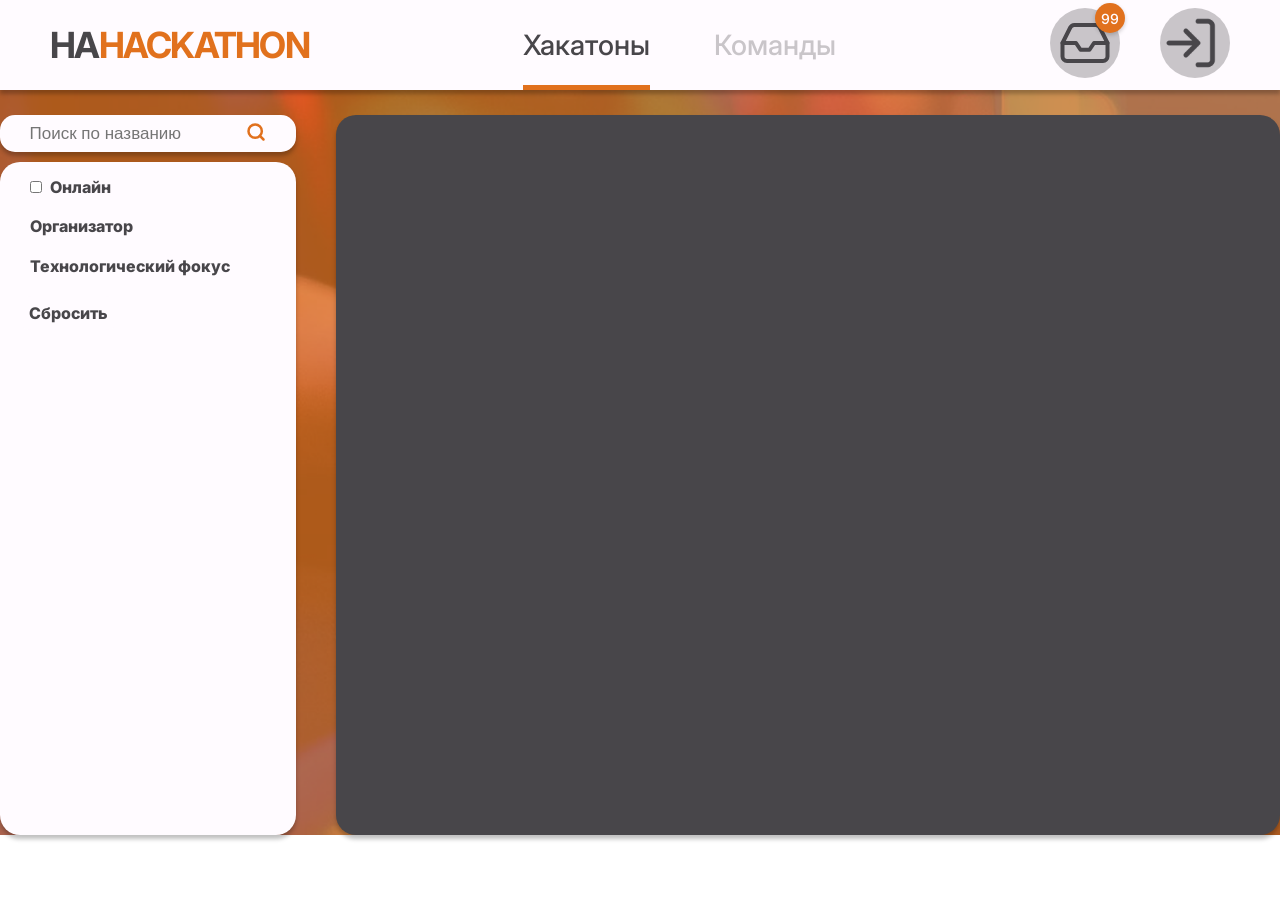
==== static/index.html @ c9e1aef9 "Хакатоны и авторизация" ====
<!DOCTYPE html>
<html lang="en">
<head>
    <meta charset="UTF-8">
    <meta name="viewport" content="width=device-width, initial-scale=1.0">
    <link rel="stylesheet" href="css/style.css">
    <script src="js/config.js"></script>
    <script src="js/hackathons.js" defer></script>
    <title>Хакатоны</title>
</head>
<body>
    <header>
        <div class="logo"><span>HA</span>HACKATHON</div>
        <div class="menu">
            <div class="active">
                <a href="index.html">Хакатоны</a>
                <div></div>
            </div>
            <div class="inactive">
                <a href="teams.html">Команды</a>
                <div></div>
            </div>
        </div>
        <div class="circles">
            <button class="notification">
                <div class="icon"><img src="svg/inbox.svg"></div>
                <div class="count">99</div>
            </button>
            <a class="profile" href="auth.html"><img src="img/log_in.png"></a>
        </div>
    </header>
    <div class="content">
        <div class="left-menu">
            <div class="search-hackathon">
                <form>
                    <input type="text" placeholder="Поиск по названию" name="search" id="search-input">
                    <button onclick="handleSearch(event)"><img src="img/search.svg"></button>
                </form>
            </div>
            <form class="filter-section">
                <div class="filter-group">
                    <label class="online"><input type="checkbox" name="online" value="true">Онлайн</label>
                </div>
                
                <div class="filter-group">
                    <div class="filter-title">Организатор</div>
                    <div id="org" class="filter-content">
                    </div>
                </div>
                
                <div class="filter-group">
                    <div class="filter-title">Технологический фокус</div>
                    <div id="tf" class="filter-content">
                    </div>
                </div>
                <button class="clear_filter_btn" onclick="resetFilters(event)">Сбросить</button>
            </form>
        </div>
        <div class="hackathons-container"></div>
    </div>
</body>
</html>
---- static/css/style.css ----
@charset "UTF-8";
@import url(https://fonts.googleapis.com/css2?family=Inter:ital,opsz,wght@0,14..32,100..900;1,14..32,100..900&family=Raleway:ital,wght@0,100..900;1,100..900&display=swap);
* {
  margin: 0;
  padding: 0;
}

body {
  background: url(/img/bg.png) no-repeat;
  background-size: cover;
}

abbr {
  text-decoration: none;
}

header {
  display: flex;
  align-items: center;
  justify-content: space-between;
  height: clamp(60px, 8vw, 90px);
  background-color: #FFFBFF;
  box-shadow: 0px 4px 4px 0px rgba(0, 0, 0, 0.25);
  padding: 0 clamp(20px, 5vw, 50px);
}
header .logo {
  font-family: "Inter", serif;
  font-weight: 700;
  font-size: clamp(20px, 3vw, 36px);
  color: #E1711D;
  letter-spacing: -1.73px;
}
header .logo span {
  color: #48464A;
}
header .menu {
  height: 100%;
  /* Меню занимает всю высоту header */
  display: flex;
  align-items: center;
  gap: clamp(30px, 5vw, 65px);
  /* Промежутки адаптивные */
}
header .menu .active {
  display: flex;
  flex-direction: column;
  align-items: center;
  justify-content: space-between;
  height: 100%;
}
header .menu .active a {
  font-family: "Inter", serif;
  font-weight: 500;
  font-size: clamp(18px, 3vw, 28px);
  color: #48464A;
  text-decoration: none;
  padding-top: 28px;
}
header .menu .active div {
  width: 100%;
  height: 5px;
  background-color: #E1711D;
}
header .menu .inactive a {
  font-family: "Inter", serif;
  font-weight: 500;
  font-size: clamp(18px, 3vw, 28px);
  color: #C9C5C9;
  text-decoration: none;
}
header .circles {
  display: flex;
  gap: clamp(20px, 5vw, 40px);
}
header .circles .notification {
  position: relative;
  display: flex;
  justify-content: center;
  align-items: center;
  width: clamp(40px, 7vw, 70px);
  /* Адаптивная ширина */
  height: clamp(40px, 7vw, 70px);
  /* Адаптивная высота */
  background-color: #C9C5C9;
  border: none;
  border-radius: 50%;
  cursor: pointer;
}
header .circles .notification .icon {
  width: clamp(20px, 5vw, 40px);
  height: clamp(20px, 5vw, 40px);
  display: flex;
  justify-content: center;
  align-items: center;
}
header .circles .notification .count {
  display: flex;
  align-items: center;
  justify-content: center;
  font-family: "Inter", serif;
  font-weight: 500;
  font-size: clamp(10px, 2vw, 14px);
  color: #FFFBFF;
  position: absolute;
  width: clamp(15px, 3vw, 30px);
  height: clamp(15px, 3vw, 30px);
  top: -5px;
  right: -5px;
  background-color: #E1711D;
  border-radius: 50%;
  box-shadow: 0 2px 4px rgba(0, 0, 0, 0.2);
}
header .circles .profile img {
  cursor: pointer;
  width: clamp(40px, 7vw, 70px);
  height: clamp(40px, 7vw, 70px);
  border-radius: 50%;
}

.content {
  display: flex;
  flex-direction: row;
  justify-content: center;
  padding-top: 25px;
  gap: 40px;
  height: 80vh;
}
.content .left-menu {
  display: flex;
  flex-direction: column;
  gap: 10px;
  width: 300px;
  max-height: 800px;
}
.content .left-menu .search-hackathon {
  display: flex;
  justify-content: center;
  align-items: center;
  height: 40px;
  background: #FFFBFF;
  border-radius: 15px;
  box-shadow: 0px 4px 4px 0px rgba(0, 0, 0, 0.25);
}
.content .left-menu .search-hackathon form {
  display: flex;
  flex-direction: row;
  gap: 5px;
}
.content .left-menu .search-hackathon input[type=text] {
  width: 100%;
  height: 28px;
  font-size: 17px;
  border: none;
  background-color: #FFFBFF;
}
.content .left-menu .search-hackathon input[type=text]:focus {
  outline: none;
  border: none;
}
.content .left-menu .search-hackathon button {
  border: none;
  background-color: #FFFBFF;
  cursor: pointer;
}
.content .left-menu .search-hackathon img {
  width: 20px;
  height: 20px;
}
.content .left-menu .filter-section {
  height: 100%;
  background: #FFFBFF;
  border-radius: 20px;
  box-shadow: 0px 4px 4px 0px rgba(0, 0, 0, 0.25);
}
.content .left-menu .filter-section .clear_filter_btn {
  font-family: "Inter", serif;
  font-weight: 800;
  font-size: clamp(12px, 2vw, 16px);
  color: #48464A;
  border: none;
  border-radius: 20px;
  background-color: #FFFBFF;
  cursor: pointer;
  padding: 7px 14px;
  margin-top: 15px;
  margin-left: 15px;
  margin-right: 30px;
}
.content .left-menu .filter-section .clear_filter_btn:hover {
  background-color: #C9C5C9;
}
.content .left-menu .filter-section .filter-content {
  max-height: 15vh;
  overflow-y: auto;
}
.content .left-menu .filter-section .filter-group-list {
  display: flex;
  flex-direction: row;
  font-family: "Inter", serif;
  font-weight: 800;
  font-size: clamp(12px, 2vw, 16px);
  color: #48464A;
  gap: 8px;
}
.content .left-menu .filter-section select {
  font-family: "Inter", serif;
  font-weight: 500;
  font-size: clamp(10px, 2vw, 14px);
  color: #48464A;
  border: none;
}
.content .left-menu .filter-section select:focus {
  outline: none;
  border: none;
}
.content .left-menu .filter-section .filter-group,
.content .left-menu .filter-section .filter-group-list {
  padding-top: 15px;
  padding-left: 30px;
  padding-right: 30px;
}
.content .left-menu .filter-section .filter-group:first-child label {
  font-family: "Inter", serif;
  font-weight: 800;
  font-size: clamp(12px, 2vw, 16px);
  color: #48464A;
}
.content .left-menu .filter-section .filter-group label {
  font-family: "Inter", serif;
  font-weight: 500;
  font-size: clamp(10px, 2vw, 14px);
  color: #48464A;
  display: inline-block;
  cursor: pointer;
  white-space: nowrap;
  overflow: hidden;
  width: 200px;
  text-overflow: ellipsis;
}
.content .left-menu .filter-section .filter-group input[type=checkbox] {
  margin-right: 8px;
  width: 12px;
  height: 12px;
  accent-color: #E1711D;
  cursor: pointer;
}
.content .left-menu .filter-section .filter-title {
  font-family: "Inter", serif;
  font-weight: 800;
  font-size: clamp(12px, 2vw, 16px);
  color: #48464A;
  margin-bottom: 5px;
}
.content .left-menu .filter-section .disabled {
  color: #C9C5C9;
}
.content .hackathons-container,
.content .teams-container {
  background-color: #48464A;
  width: 70vw;
  border-radius: 20px;
  padding: 30px;
  display: flex;
  justify-content: center;
  flex-wrap: wrap;
  gap: 30px;
  overflow-y: auto;
  position: relative;
  box-shadow: inset 0px -4px 6.4px 0px rgba(0, 0, 0, 0.6);
  -ms-overflow-style: none;
  /* IE и Edge */
  scrollbar-width: none;
  /* Firefox */
  overflow-x: hidden;
  box-shadow: 0px 4px 4px 0px rgba(0, 0, 0, 0.25);
}
.content .hackathons-container ::-webkit-scrollbar,
.content .teams-container ::-webkit-scrollbar {
  display: none;
}
.content .hackathons-container .card,
.content .teams-container .card {
  font-family: "Inter", serif;
  font-weight: 500;
  font-size: clamp(6px, 2vw, 10px);
  color: #48464A;
  background: #FFFBFF;
  border-radius: 20px;
  box-shadow: 0px 4px 4px 0px rgba(0, 0, 0, 0.25);
  width: 330px;
  height: 460px;
}
.content .hackathons-container .card img,
.content .teams-container .card img {
  border-radius: 20px 20px 0 0;
  width: 100%;
  height: 200px;
}
.content .hackathons-container .card .card-text,
.content .teams-container .card .card-text {
  margin: 10px;
  height: 170px;
}
.content .hackathons-container .card a,
.content .teams-container .card a {
  text-decoration: none;
  color: #E1711D;
}
.content .hackathons-container .card p,
.content .teams-container .card p {
  font-family: "Inter", serif;
  font-weight: 500;
  font-size: clamp(8px, 2vw, 12px);
  color: #48464A;
  padding-top: 7px;
}
.content .hackathons-container .card .btn-find-team,
.content .teams-container .card .btn-find-team {
  display: flex;
  align-items: center;
  justify-content: center;
  color: #E1711D;
  padding: 12px 24px;
  font-size: 16px;
  font-weight: bold;
  text-decoration: none;
  width: -moz-fit-content;
  width: fit-content;
  margin: 20px auto;
}
.content .hackathons-container .card .btn-find-team img,
.content .teams-container .card .btn-find-team img {
  width: 24px;
  height: 24px;
  margin-right: 8px;
}
.content .log-in {
  background-color: #FFFBFF;
  border-radius: 20px;
  width: 450px;
  height: 250px;
  display: flex;
  flex-direction: column;
  align-items: center;
  gap: 50px;
  padding: 50px;
  box-shadow: 0px 4px 4px 0px rgba(0, 0, 0, 0.25);
}
.content .log-in p {
  font-family: "Inter", serif;
  font-weight: 800;
  font-size: clamp(20px, 2vw, 24px);
  color: #48464A;
}
.content .log-in img {
  width: 25px;
  height: 25px;
}
.content .log-in .btn-log-in {
  font-family: "Inter", serif;
  font-weight: 600;
  font-size: clamp(14px, 2vw, 18px);
  color: #FFFBFF;
  border: none;
  border-radius: 20px;
  background-color: #0088cc;
  cursor: pointer;
  display: flex;
  align-items: center;
  justify-content: center;
  gap: 10px;
  padding: 12px 24px;
  text-decoration: none;
}
.content .profile-info {
  display: flex;
  justify-content: space-between;
  height: 80vh;
  width: 900px;
  background-color: #FFFBFF;
  border-radius: 20px;
  box-shadow: 0px 4px 4px 0px rgba(0, 0, 0, 0.25);
}
.content .rignt-menu {
  display: flex;
  flex-direction: column;
  align-items: center;
  gap: 20px;
}
.content .rignt-menu-top {
  display: flex;
  width: 100%;
  justify-content: space-between;
}
.content .btn-create-team {
  font-family: "Inter", serif;
  font-weight: 500;
  font-size: clamp(20px, 2vw, 24px);
  color: #FFFBFF;
  border: none;
  border-radius: 20px;
  background-color: #E1711D;
  cursor: pointer;
  display: flex;
  align-items: center;
  justify-content: center;
  gap: 10px;
  padding: 7px 14px;
  box-shadow: 0px 4px 4px 0px rgba(0, 0, 0, 0.25);
}
.content .btn-create-team img {
  width: 24px;
  height: 24px;
}
.content .my-teams-title {
  background-color: #48464A;
  font-family: "Inter", serif;
  font-weight: 500;
  font-size: clamp(20px, 2vw, 24px);
  color: #FFFBFF;
  text-align: center;
  padding: 10px 20px;
  border-radius: 20px;
  box-shadow: 0px 4px 4px 0px rgba(0, 0, 0, 0.25);
}
.content .my-teams {
  background-color: #48464A;
  width: 500px;
  border-radius: 20px;
  padding: 25px;
  display: flex;
  justify-content: center;
  flex-wrap: wrap;
  gap: 20px;
  overflow-y: auto;
  position: relative;
  box-shadow: inset 0px -4px 6.4px 0px rgba(0, 0, 0, 0.6);
  -ms-overflow-style: none;
  /* IE и Edge */
  scrollbar-width: none;
  /* Firefox */
  overflow-x: hidden;
  box-shadow: 0px 4px 4px 0px rgba(0, 0, 0, 0.25);
}
.content .profile-info-left {
  margin: 25px;
  display: flex;
  flex-direction: column;
  gap: 20px;
  width: 400px;
}
.content .profile-info-left .profile-name {
  font-family: "Inter", serif;
  font-weight: 500;
  font-size: clamp(20px, 2vw, 24px);
  color: #48464A;
}
.content .profile-info-left .profile-role label {
  padding-right: 5px;
  font-family: "Inter", serif;
  font-weight: 800;
  font-size: clamp(10px, 2vw, 14px);
  color: #48464A;
}
.content .profile-info-left .profile-role select {
  font-family: "Inter", serif;
  font-weight: 500;
  font-size: clamp(10px, 2vw, 14px);
  color: #48464A;
  border: solid 1px #C9C5C9;
  border-radius: 20px;
  padding: 5px 10px;
}
.content .profile-info-left .profile-role select:focus {
  outline: none;
  border: solid 1px #C9C5C9;
}
.content .profile-info-left .profile-about-you {
  font-family: "Inter", serif;
  font-weight: 500;
  font-size: clamp(10px, 2vw, 14px);
  color: #48464A;
  height: 100px;
  resize: none;
  border-radius: 20px;
  padding: 10px;
  border: solid 1px #C9C5C9;
}
.content .profile-info-left .profile-about-you:focus {
  border: solid 1px #C9C5C9;
  outline: none;
}
.content .profile-info-left .profile-save-btn {
  font-family: "Inter", serif;
  font-weight: 500;
  font-size: clamp(10px, 2vw, 14px);
  color: #FFFBFF;
  border: none;
  border-radius: 20px;
  background-color: #E1711D;
  cursor: pointer;
  padding: 5px 10px;
  width: 100px;
  display: none;
}
.content .profile-info-left .profile-intersting {
  display: flex;
  flex-direction: column;
  gap: 5px;
}
.content .profile-info-left .profile-intersting-title {
  display: flex;
  align-items: center;
  gap: 5px;
}
.content .profile-info-left .profile-intersting-title p {
  font-family: "Inter", serif;
  font-weight: 500;
  font-size: clamp(16px, 2vw, 20px);
  color: #48464A;
}
.content .profile-info-left .profile-intersting-title img {
  width: 20px;
}
.content .profile-info-left .profile-intersting-title button {
  border: none;
  background-color: #FFFBFF;
  cursor: pointer;
  display: flex;
  align-items: center;
  justify-content: center;
}
.content .profile-info-left .profile-intersting-container {
  display: flex;
  gap: 5px;
}
.content .profile-info-left .profile-intersting-item {
  font-family: "Inter", serif;
  font-weight: 500;
  font-size: clamp(6px, 2vw, 10px);
  color: #48464A;
  padding: 4px 8px;
  border-radius: 20px;
  background-color: #C9C5C9;
}
.content .profile-info-left .profile-intersting-form {
  display: none;
  flex-direction: column;
  align-items: center;
  gap: 20px;
  position: fixed;
  top: 50%;
  left: 50%;
  transform: translate(-50%, -50%);
  background-color: #FFFBFF;
  padding: 20px;
  border-radius: 20px;
  box-shadow: 0px 4px 4px 0px rgba(0, 0, 0, 0.25);
  z-index: 1000;
  font-family: "Inter", serif;
  font-weight: 500;
  font-size: clamp(12px, 2vw, 16px);
  color: #48464A;
}
.content .profile-info-left .profile-intersting-checkbox {
  max-height: 300px;
  overflow-y: auto;
  width: 450px;
}
.content .profile-info-left .profile-intersting-checkbox label {
  font-family: "Inter", serif;
  font-weight: 500;
  font-size: clamp(10px, 2vw, 14px);
  color: #48464A;
  display: inline-block;
  cursor: pointer;
  white-space: nowrap;
  overflow: hidden;
  width: 400px;
  text-overflow: ellipsis;
}
.content .profile-info-left .profile-intersting-checkbox input[type=checkbox] {
  margin-right: 8px;
  width: 12px;
  height: 12px;
  accent-color: #E1711D;
  cursor: pointer;
}
.content .profile-info-left .profile-intersting-btn button {
  border: none;
  border-radius: 20px;
  cursor: pointer;
  padding: 5px 10px;
  width: 100px;
}
.content .profile-info-left .profile-intersting-save-btn {
  font-family: "Inter", serif;
  font-weight: 500;
  font-size: clamp(10px, 2vw, 14px);
  color: #FFFBFF;
  background-color: #E1711D;
}
.content .profile-info-left .profile-intersting-close-btn {
  font-family: "Inter", serif;
  font-weight: 500;
  font-size: clamp(10px, 2vw, 14px);
  color: #48464A;
  background-color: #C9C5C9;
}
.content .profile-info-right {
  display: flex;
  flex-direction: column;
  align-items: center;
  gap: 20px;
  margin-top: 25px;
  width: 300px;
}
.content .profile-info-right .profile-img {
  border-radius: 20px;
  width: 210px;
}
.content .profile-info-right .profile-git {
  display: flex;
  flex-direction: column;
  align-items: center;
  width: 210px;
}
.content .profile-info-right .profile-git .git-title {
  display: flex;
  align-items: center;
  gap: 5px;
}
.content .profile-info-right .profile-git .git-title p {
  font-family: "Inter", serif;
  font-weight: 500;
  font-size: clamp(16px, 2vw, 20px);
  color: #48464A;
}
.content .profile-info-right .profile-git .git-title img {
  width: 20px;
}
.content .profile-info-right .profile-git .git-title button {
  border: none;
  background-color: #FFFBFF;
  cursor: pointer;
  display: flex;
  align-items: center;
  justify-content: center;
}
.content .profile-info-right .profile-git .git-content {
  border-radius: 20px;
  padding: 10px;
  border: #C9C5C9 solid 1px;
  background-color: white;
}
.content .profile-info-right .profile-git .git-content p {
  margin: 5px;
  font-family: "Inter", serif;
  font-weight: 500;
  font-size: clamp(8px, 2vw, 12px);
  color: #48464A;
}
.content .profile-info-right .profile-git .git-form {
  display: none;
  flex-direction: column;
  align-items: center;
  gap: 20px;
  position: fixed;
  top: 50%;
  left: 50%;
  transform: translate(-50%, -50%);
  background-color: #FFFBFF;
  padding: 20px;
  border-radius: 20px;
  box-shadow: 0px 4px 4px 0px rgba(0, 0, 0, 0.25);
  z-index: 1000;
  font-family: "Inter", serif;
  font-weight: 500;
  font-size: clamp(12px, 2vw, 16px);
  color: #48464A;
  border: solid 1px #C9C5C9;
}
.content .profile-info-right .profile-git .git-form input[type=text] {
  width: 100%;
  height: 28px;
  font-size: 17px;
  border: solid 1px #C9C5C9;
  border-radius: 10px;
  padding: 2px 4px;
  background-color: #FFFBFF;
}
.content .profile-info-right .profile-git .git-form input[type=text]:focus {
  outline: none;
  border: solid 1px #C9C5C9;
}
.content .profile-info-right .profile-git .git-form .git-btn button {
  border: none;
  border-radius: 20px;
  cursor: pointer;
  padding: 5px 10px;
  width: 100px;
}
.content .profile-info-right .profile-git .git-form .git-save-btn {
  font-family: "Inter", serif;
  font-weight: 500;
  font-size: clamp(10px, 2vw, 14px);
  color: #FFFBFF;
  background-color: #E1711D;
}
.content .profile-info-right .profile-git .git-form .git-close-btn {
  font-family: "Inter", serif;
  font-weight: 500;
  font-size: clamp(10px, 2vw, 14px);
  color: #48464A;
  background-color: #C9C5C9;
}
.content .profile-info-right .profile-docs {
  display: flex;
  flex-direction: column;
  align-items: center;
}
.content .profile-info-right .file-upload {
  position: relative;
  overflow: hidden;
  display: inline-block;
  font-family: "Inter", serif;
  font-weight: 500;
  font-size: clamp(8px, 2vw, 12px);
  color: #48464A;
  cursor: pointer;
}
.content .profile-info-right .file-upload input[type=file] {
  position: absolute;
  top: 0;
  right: 0;
  margin: 0;
  padding: 0;
  font-size: 20px;
  cursor: pointer;
  opacity: 0;
}
.content .profile-info-right .profile-docs form {
  display: flex;
  align-items: center;
  gap: 5px;
}
.content .profile-info-right .profile-docs form img {
  width: 20px;
}
.content .profile-info-right ul {
  width: 200px;
  border-radius: 20px;
  padding: 10px;
  border: #C9C5C9 solid 1px;
  background-color: white;
}
.content .profile-info-right p {
  font-family: "Inter", serif;
  font-weight: 500;
  font-size: clamp(12px, 2vw, 16px);
  color: #48464A;
}
.content .profile-info-right ol {
  font-family: "Inter", serif;
  font-weight: 500;
  font-size: clamp(8px, 2vw, 12px);
  color: #48464A;
}
.content .teams-card {
  display: flex;
  align-items: center;
  flex-direction: column;
  width: 500px;
  height: 350px;
  background-color: #FFFBFF;
  border-radius: 20px;
  box-shadow: 0px 4px 4px 0px rgba(0, 0, 0, 0.25);
}
.content .teams-card .team-name {
  width: 100%;
  text-align: center;
  background-color: #E1711D;
  border-radius: 20px 20px 0 0;
  box-shadow: 0px 4px 4px 0px rgba(0, 0, 0, 0.25);
}
.content .teams-card .team-name p {
  font-family: "Inter", serif;
  font-weight: 500;
  font-size: clamp(20px, 2vw, 24px);
  color: #FFFBFF;
  padding: 15px 30px;
}
.content .teams-card .team-info {
  padding-top: 5px;
  height: 180px;
  width: 100%;
  text-align: justify;
}
.content .teams-card p {
  font-family: "Inter", serif;
  font-weight: 500;
  font-size: clamp(8px, 2vw, 12px);
  color: #48464A;
  padding-top: 5px;
  padding-left: 15px;
  padding-right: 15px;
}
.content .teams-card a {
  text-decoration: none;
  color: #E1711D;
}
.content .team-members {
  margin-top: 5px;
  display: flex;
  justify-content: center;
  align-items: center;
  background-color: #FFFBFF;
  border: solid 2px #C9C5C9;
  box-shadow: 0px 4px 4px 0px rgba(0, 0, 0, 0.25);
  width: 425px;
  height: 75px;
  border-radius: 20px;
  gap: 20px;
}
.content .team-members button {
  border: none;
  background-color: #FFFBFF;
  cursor: pointer;
}
.content .team-members img {
  width: 50px;
  height: 50px;
}
.content .btn-create-team {
  font-family: "Inter", serif;
  font-weight: 500;
  font-size: clamp(12px, 2vw, 16px);
  color: #FFFBFF;
  border: none;
  border-radius: 20px;
  background-color: #E1711D;
  cursor: pointer;
  display: flex;
  align-items: center;
  justify-content: center;
  gap: 10px;
  padding: 7px 14px;
  box-shadow: 0px 4px 4px 0px rgba(0, 0, 0, 0.25);
}
.content .btn-create-team img {
  width: 20px;
  height: 20px;
}
.content .form-create-team {
  display: none;
  flex-direction: column;
  gap: 20px;
  position: fixed;
  top: 50%;
  left: 50%;
  transform: translate(-50%, -50%);
  width: 700px;
  background-color: #FFFBFF;
  padding: 20px;
  border-radius: 20px;
  box-shadow: 0px 4px 4px 0px rgba(0, 0, 0, 0.25);
  z-index: 1000;
  font-family: "Inter", serif;
  font-weight: 500;
  font-size: clamp(12px, 2vw, 16px);
  color: #48464A;
  text-align: center;
  border: 1px solid #C9C5C9;
}
.content .form-create-team textarea {
  font-family: "Inter", serif;
  font-weight: 500;
  font-size: clamp(10px, 2vw, 14px);
  color: #48464A;
  resize: none;
  border-radius: 20px;
  padding: 10px;
  border: solid 1px #C9C5C9;
  height: 100px;
}
.content .form-create-team textarea:focus {
  border: solid 1px #C9C5C9;
  outline: none;
}
.content .form-create-team input[type=text] {
  font-family: "Inter", serif;
  font-weight: 500;
  font-size: clamp(10px, 2vw, 14px);
  color: #48464A;
  border: solid 1px #C9C5C9;
  background-color: white;
  border-radius: 20px;
  padding: 5px 10px;
}
.content .form-create-team input[type=text]:focus {
  border: solid 1px #C9C5C9;
  outline: none;
}
.content .form-create-team select {
  font-family: "Inter", serif;
  font-weight: 500;
  font-size: clamp(10px, 2vw, 14px);
  color: #48464A;
  border: solid 1px #C9C5C9;
  border-radius: 20px;
  padding: 5px 10px;
}
.content .form-create-team select:focus {
  outline: none;
  border: solid 1px #C9C5C9;
}
.content .form-create-team .form-team-members {
  display: flex;
  justify-content: center;
  gap: 20px;
}
.content .form-create-team .form-member {
  display: flex;
  flex-direction: column;
  align-items: center;
  gap: 10px;
}
.content .form-create-team .form-member button {
  font-family: "Inter", serif;
  font-weight: 500;
  font-size: clamp(10px, 2vw, 14px);
  color: #48464A;
  border: none;
  border-radius: 20px;
  background-color: #FFFBFF;
  cursor: pointer;
  display: flex;
  align-items: center;
  justify-content: center;
  gap: 10px;
  padding: 5px 10px;
}
.content .form-create-team .form-member button:hover {
  background-color: #C9C5C9;
}
.content .form-create-team .form-member button:active {
  background-color: #d7d4d7;
}
.content .form-create-team .form-create-team-buttons {
  display: flex;
  justify-content: space-around;
}
.content .form-create-team button {
  border: none;
  border-radius: 20px;
  cursor: pointer;
  padding: 7px 14px;
}
.content .form-create-team .form-create-team-close-button {
  font-family: "Inter", serif;
  font-weight: 500;
  font-size: clamp(12px, 2vw, 16px);
  color: #48464A;
  background-color: #C9C5C9;
}
.content .form-create-team .form-create-team-create-button {
  font-family: "Inter", serif;
  font-weight: 500;
  font-size: clamp(12px, 2vw, 16px);
  color: #FFFBFF;
  background-color: #E1711D;
}
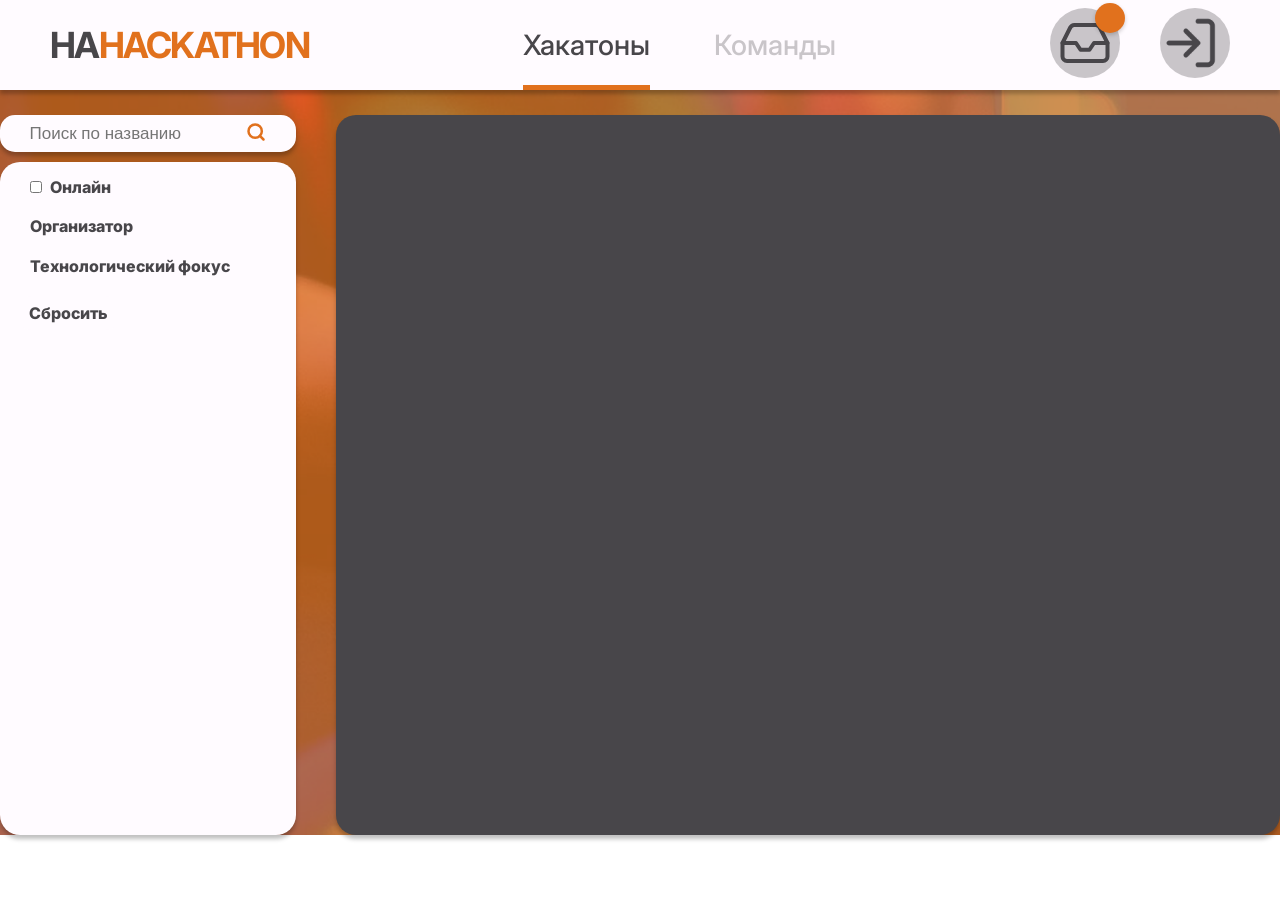
==== commit 546af316: "готово" ====
--- a/static/index.html
+++ b/static/index.html
@@ -4,7 +4,8 @@
     <meta charset="UTF-8">
     <meta name="viewport" content="width=device-width, initial-scale=1.0">
     <link rel="stylesheet" href="css/style.css">
-    <script src="js/config.js"></script>
+    <script src="js/config.js" defer></script>
+    <script src="js/header.js" defer></script>
     <script src="js/hackathons.js" defer></script>
     <title>Хакатоны</title>
 </head>
@@ -22,14 +23,26 @@
             </div>
         </div>
         <div class="circles">
-            <button class="notification">
+            <button id="notification" class="notification">
                 <div class="icon"><img src="svg/inbox.svg"></div>
-                <div class="count">99</div>
+                <div id="notification-count" class="count"></div>
             </button>
-            <a class="profile" href="auth.html"><img src="img/log_in.png"></a>
+            <a class="profile" href="auth.html" id="profile-link"><img src="img/log_in.png" id="profile-avatar"></a>
         </div>
     </header>
     <div class="content">
+        <div id="notifications-popup" class="popup">
+            <div class="popup-title">Уведомления</div>
+            <div id="notifications-container" class="notifications-container">
+            </div>
+        </div>
+        <div id="notification-modal" class="modal">
+            <div class="modal-content">
+                <span class="close-modal">&times;</span>
+                <p id="modal-title"></p>
+                <p id="modal-text"></p>
+            </div>
+        </div>
         <div class="left-menu">
             <div class="search-hackathon">
                 <form>
--- a/static/css/style.css
+++ b/static/css/style.css
@@ -124,6 +124,107 @@
   padding-top: 25px;
   gap: 40px;
   height: 80vh;
+}
+.content .popup {
+  font-family: "Inter", serif;
+  font-weight: 500;
+  font-size: clamp(20px, 2vw, 24px);
+  color: #48464A;
+  position: absolute;
+  z-index: 9999;
+  right: 0px;
+  top: 0px;
+  background: white;
+  box-shadow: 0 0 10px rgba(0, 0, 0, 0.2);
+  display: none;
+  width: 500px;
+  height: 100vh;
+}
+.content .popup .popup-title {
+  padding: 20px;
+  text-align: center;
+}
+.content .popup.show {
+  display: block;
+}
+.content .notification-item {
+  font-family: "Inter", serif;
+  font-weight: 300;
+  font-size: clamp(14px, 2vw, 18px);
+  color: #48464A;
+  padding: 30px;
+  border-top: 1px solid #C9C5C9;
+  border-bottom: 1px solid #C9C5C9;
+  display: flex;
+  gap: 10px;
+  align-items: center;
+}
+.content .notification-item img {
+  width: 40px;
+}
+.content .modal {
+  font-family: "Inter", serif;
+  font-weight: 300;
+  font-size: clamp(14px, 2vw, 18px);
+  color: #48464A;
+  display: none;
+  position: fixed;
+  z-index: 10000;
+  left: 0;
+  top: 0;
+  width: 100%;
+  height: 100%;
+  overflow: auto;
+  background-color: rgba(0, 0, 0, 0.4);
+}
+.content .modal-content {
+  background-color: white;
+  margin: 10% auto;
+  padding: 20px;
+  border-radius: 10px;
+  width: 400px;
+  text-align: center;
+  box-shadow: 0 4px 8px rgba(0, 0, 0, 0.2);
+}
+.content .close-modal {
+  position: absolute;
+  right: 20px;
+  top: 10px;
+  font-size: 24px;
+  font-weight: bold;
+  cursor: pointer;
+}
+.content .notif-actions {
+  padding-top: 20px;
+}
+.content p#modal-title {
+  padding-bottom: 10px;
+  font-family: "Inter", serif;
+  font-weight: 500;
+  font-size: clamp(14px, 2vw, 18px);
+  color: #48464A;
+}
+.content .accept-btn-modal {
+  border: none;
+  border-radius: 20px;
+  cursor: pointer;
+  padding: 7px 14px;
+  font-family: "Inter", serif;
+  font-weight: 500;
+  font-size: clamp(12px, 2vw, 16px);
+  color: #FFFBFF;
+  background-color: #E1711D;
+}
+.content .decline-btn-modal {
+  border: none;
+  border-radius: 20px;
+  cursor: pointer;
+  padding: 7px 14px;
+  font-family: "Inter", serif;
+  font-weight: 500;
+  font-size: clamp(12px, 2vw, 16px);
+  color: #48464A;
+  background-color: #C9C5C9;
 }
 .content .left-menu {
   display: flex;
@@ -449,6 +550,12 @@
   gap: 20px;
   width: 400px;
 }
+.content .profile-info-left .view-profile-role {
+  font-family: "Inter", serif;
+  font-weight: 500;
+  font-size: clamp(10px, 2vw, 14px);
+  color: #48464A;
+}
 .content .profile-info-left .profile-name {
   font-family: "Inter", serif;
   font-weight: 500;
@@ -503,38 +610,41 @@
   width: 100px;
   display: none;
 }
-.content .profile-info-left .profile-intersting {
+.content .profile-info-left .profile-intersting, .content .profile-info-left .skills {
   display: flex;
   flex-direction: column;
   gap: 5px;
 }
-.content .profile-info-left .profile-intersting-title {
+.content .profile-info-left .profile-intersting-title, .content .profile-info-left .skills-title {
   display: flex;
   align-items: center;
   gap: 5px;
 }
-.content .profile-info-left .profile-intersting-title p {
+.content .profile-info-left .profile-intersting-title p, .content .profile-info-left .skills-title p {
   font-family: "Inter", serif;
   font-weight: 500;
   font-size: clamp(16px, 2vw, 20px);
   color: #48464A;
 }
-.content .profile-info-left .profile-intersting-title img {
+.content .profile-info-left .profile-intersting-title img, .content .profile-info-left .skills-title img {
   width: 20px;
 }
-.content .profile-info-left .profile-intersting-title button {
-  border: none;
-  background-color: #FFFBFF;
-  cursor: pointer;
-  display: flex;
-  align-items: center;
-  justify-content: center;
-}
-.content .profile-info-left .profile-intersting-container {
+.content .profile-info-left .profile-intersting-title button, .content .profile-info-left .skills-title button {
+  border: none;
+  background-color: #FFFBFF;
+  cursor: pointer;
+  display: flex;
+  align-items: center;
+  justify-content: center;
+}
+.content .profile-info-left .profile-intersting-container, .content .profile-info-left .skills-container {
   display: flex;
   gap: 5px;
 }
-.content .profile-info-left .profile-intersting-item {
+.content .profile-info-left .profile-intersting-item, .content .profile-info-left .skills-item {
+  align-items: center;
+  text-align: center;
+  display: flex;
   font-family: "Inter", serif;
   font-weight: 500;
   font-size: clamp(6px, 2vw, 10px);
@@ -652,9 +762,20 @@
   padding: 10px;
   border: #C9C5C9 solid 1px;
   background-color: white;
+  white-space: nowrap;
+  overflow: hidden;
+  width: 200px;
+  text-overflow: ellipsis;
 }
 .content .profile-info-right .profile-git .git-content p {
   margin: 5px;
+  font-family: "Inter", serif;
+  font-weight: 500;
+  font-size: clamp(8px, 2vw, 12px);
+  color: #48464A;
+}
+.content .profile-info-right .profile-git .git-content a {
+  text-decoration: none;
   font-family: "Inter", serif;
   font-weight: 500;
   font-size: clamp(8px, 2vw, 12px);
@@ -753,6 +874,10 @@
   padding: 10px;
   border: #C9C5C9 solid 1px;
   background-color: white;
+  white-space: nowrap;
+  overflow: hidden;
+  width: 200px;
+  text-overflow: ellipsis;
 }
 .content .profile-info-right p {
   font-family: "Inter", serif;
@@ -761,6 +886,13 @@
   color: #48464A;
 }
 .content .profile-info-right ol {
+  font-family: "Inter", serif;
+  font-weight: 500;
+  font-size: clamp(8px, 2vw, 12px);
+  color: #48464A;
+}
+.content .profile-info-right a {
+  text-decoration: none;
   font-family: "Inter", serif;
   font-weight: 500;
   font-size: clamp(8px, 2vw, 12px);
@@ -851,7 +983,134 @@
   width: 20px;
   height: 20px;
 }
+.content .form-create-team.show {
+  display: flex;
+  opacity: 1;
+  transform: translate(-50%, -50%) scale(1);
+}
 .content .form-create-team {
+  display: none;
+  opacity: 0;
+  transform: translate(-50%, -50%) scale(0.95);
+  transition: opacity 0.3s ease, transform 0.3s ease;
+  flex-direction: column;
+  gap: 20px;
+  position: fixed;
+  top: 50%;
+  left: 50%;
+  width: 800px;
+  background-color: #FFFBFF;
+  padding: 20px;
+  border-radius: 20px;
+  box-shadow: 0px 4px 4px 0px rgba(0, 0, 0, 0.25);
+  z-index: 1000;
+  font-family: "Inter", serif;
+  font-weight: 500;
+  font-size: clamp(12px, 2vw, 16px);
+  color: #48464A;
+  text-align: center;
+  border: 1px solid #C9C5C9;
+  height: 50vh;
+}
+.content .form-create-team textarea {
+  font-family: "Inter", serif;
+  font-weight: 500;
+  font-size: clamp(10px, 2vw, 14px);
+  color: #48464A;
+  resize: none;
+  border-radius: 20px;
+  padding: 10px;
+  border: solid 1px #C9C5C9;
+  height: 100px;
+}
+.content .form-create-team textarea:focus {
+  border: solid 1px #C9C5C9;
+  outline: none;
+}
+.content .form-create-team input[type=text] {
+  font-family: "Inter", serif;
+  font-weight: 500;
+  font-size: clamp(10px, 2vw, 14px);
+  color: #48464A;
+  border: solid 1px #C9C5C9;
+  background-color: white;
+  border-radius: 20px;
+  padding: 5px 10px;
+}
+.content .form-create-team input[type=text]:focus {
+  border: solid 1px #C9C5C9;
+  outline: none;
+}
+.content .form-create-team select {
+  font-family: "Inter", serif;
+  font-weight: 500;
+  font-size: clamp(10px, 2vw, 14px);
+  color: #48464A;
+  border: solid 1px #C9C5C9;
+  border-radius: 20px;
+  padding: 5px 10px;
+}
+.content .form-create-team select:focus {
+  outline: none;
+  border: solid 1px #C9C5C9;
+}
+.content .form-create-team .form-team-members {
+  display: flex;
+  justify-content: center;
+  gap: 15px;
+}
+.content .form-create-team .form-member {
+  display: flex;
+  flex-direction: column;
+  align-items: center;
+  gap: 10px;
+}
+.content .form-create-team .form-member button {
+  font-family: "Inter", serif;
+  font-weight: 500;
+  font-size: clamp(10px, 2vw, 14px);
+  color: #48464A;
+  border: none;
+  border-radius: 20px;
+  background-color: #FFFBFF;
+  cursor: pointer;
+  display: flex;
+  align-items: center;
+  justify-content: center;
+  gap: 10px;
+  padding: 5px 10px;
+}
+.content .form-create-team .form-member button:hover {
+  background-color: #C9C5C9;
+}
+.content .form-create-team .form-member button:active {
+  background-color: #d7d4d7;
+}
+.content .form-create-team .form-create-team-buttons {
+  display: flex;
+  justify-content: space-around;
+}
+.content .form-create-team button {
+  border: none;
+  border-radius: 20px;
+  cursor: pointer;
+  padding: 7px 14px;
+}
+.content .form-create-team .form-create-team-close-button {
+  font-family: "Inter", serif;
+  font-weight: 500;
+  font-size: clamp(12px, 2vw, 16px);
+  color: #48464A;
+  background-color: #C9C5C9;
+}
+.content .form-create-team .form-create-team-create-button {
+  font-family: "Inter", serif;
+  font-weight: 500;
+  font-size: clamp(12px, 2vw, 16px);
+  color: #FFFBFF;
+  background-color: #E1711D;
+}
+.content .form-checklist {
   display: none;
   flex-direction: column;
   gap: 20px;
@@ -859,7 +1118,7 @@
   top: 50%;
   left: 50%;
   transform: translate(-50%, -50%);
-  width: 700px;
+  width: 400px;
   background-color: #FFFBFF;
   padding: 20px;
   border-radius: 20px;
@@ -869,104 +1128,56 @@
   font-weight: 500;
   font-size: clamp(12px, 2vw, 16px);
   color: #48464A;
-  text-align: center;
   border: 1px solid #C9C5C9;
-}
-.content .form-create-team textarea {
-  font-family: "Inter", serif;
-  font-weight: 500;
-  font-size: clamp(10px, 2vw, 14px);
-  color: #48464A;
-  resize: none;
-  border-radius: 20px;
-  padding: 10px;
-  border: solid 1px #C9C5C9;
-  height: 100px;
-}
-.content .form-create-team textarea:focus {
-  border: solid 1px #C9C5C9;
-  outline: none;
-}
-.content .form-create-team input[type=text] {
-  font-family: "Inter", serif;
-  font-weight: 500;
-  font-size: clamp(10px, 2vw, 14px);
-  color: #48464A;
-  border: solid 1px #C9C5C9;
-  background-color: white;
-  border-radius: 20px;
-  padding: 5px 10px;
-}
-.content .form-create-team input[type=text]:focus {
-  border: solid 1px #C9C5C9;
-  outline: none;
-}
-.content .form-create-team select {
-  font-family: "Inter", serif;
-  font-weight: 500;
-  font-size: clamp(10px, 2vw, 14px);
-  color: #48464A;
-  border: solid 1px #C9C5C9;
-  border-radius: 20px;
-  padding: 5px 10px;
-}
-.content .form-create-team select:focus {
-  outline: none;
-  border: solid 1px #C9C5C9;
-}
-.content .form-create-team .form-team-members {
-  display: flex;
-  justify-content: center;
-  gap: 20px;
-}
-.content .form-create-team .form-member {
-  display: flex;
-  flex-direction: column;
-  align-items: center;
-  gap: 10px;
-}
-.content .form-create-team .form-member button {
-  font-family: "Inter", serif;
-  font-weight: 500;
-  font-size: clamp(10px, 2vw, 14px);
-  color: #48464A;
-  border: none;
-  border-radius: 20px;
-  background-color: #FFFBFF;
-  cursor: pointer;
-  display: flex;
-  align-items: center;
-  justify-content: center;
-  gap: 10px;
-  padding: 5px 10px;
-}
-.content .form-create-team .form-member button:hover {
+  height: 48vh;
+}
+.content .form-checklist .form-checklist-details {
+  max-height: 450px;
+  overflow-y: auto;
+}
+.content .form-checklist .form-checklist-details details {
+  display: flex;
+  flex-direction: column;
+  justify-content: left;
+}
+.content .form-checklist .form-checklist-details details input[type=number] {
+  width: 30px;
+  margin-right: 10px;
+}
+.content .form-checklist .form-checklist-details details p {
+  display: flex;
+  gap: 2px;
+  margin-bottom: 2px;
+}
+.content .form-checklist .form-checklist-details details input[type=checkbox] {
+  width: 12px;
+  height: 12px;
+  accent-color: #E1711D;
+  cursor: pointer;
+}
+.content .form-checklist button {
+  border: none;
+  border-radius: 20px;
+  cursor: pointer;
+  padding: 7px 14px;
+}
+.content .form-checklist .form-cl-close-button {
+  font-family: "Inter", serif;
+  font-weight: 500;
+  font-size: clamp(12px, 2vw, 16px);
+  color: #48464A;
   background-color: #C9C5C9;
 }
-.content .form-create-team .form-member button:active {
-  background-color: #d7d4d7;
-}
-.content .form-create-team .form-create-team-buttons {
-  display: flex;
-  justify-content: space-around;
-}
-.content .form-create-team button {
-  border: none;
-  border-radius: 20px;
-  cursor: pointer;
-  padding: 7px 14px;
-}
-.content .form-create-team .form-create-team-close-button {
-  font-family: "Inter", serif;
-  font-weight: 500;
-  font-size: clamp(12px, 2vw, 16px);
-  color: #48464A;
-  background-color: #C9C5C9;
-}
-.content .form-create-team .form-create-team-create-button {
+.content .form-checklist .form-cl-create-button {
   font-family: "Inter", serif;
   font-weight: 500;
   font-size: clamp(12px, 2vw, 16px);
   color: #FFFBFF;
   background-color: #E1711D;
+}
+.content .form-checklist .form-cl-buttons {
+  display: flex;
+  justify-content: center;
+  align-items: center;
+  gap: 20px;
 }
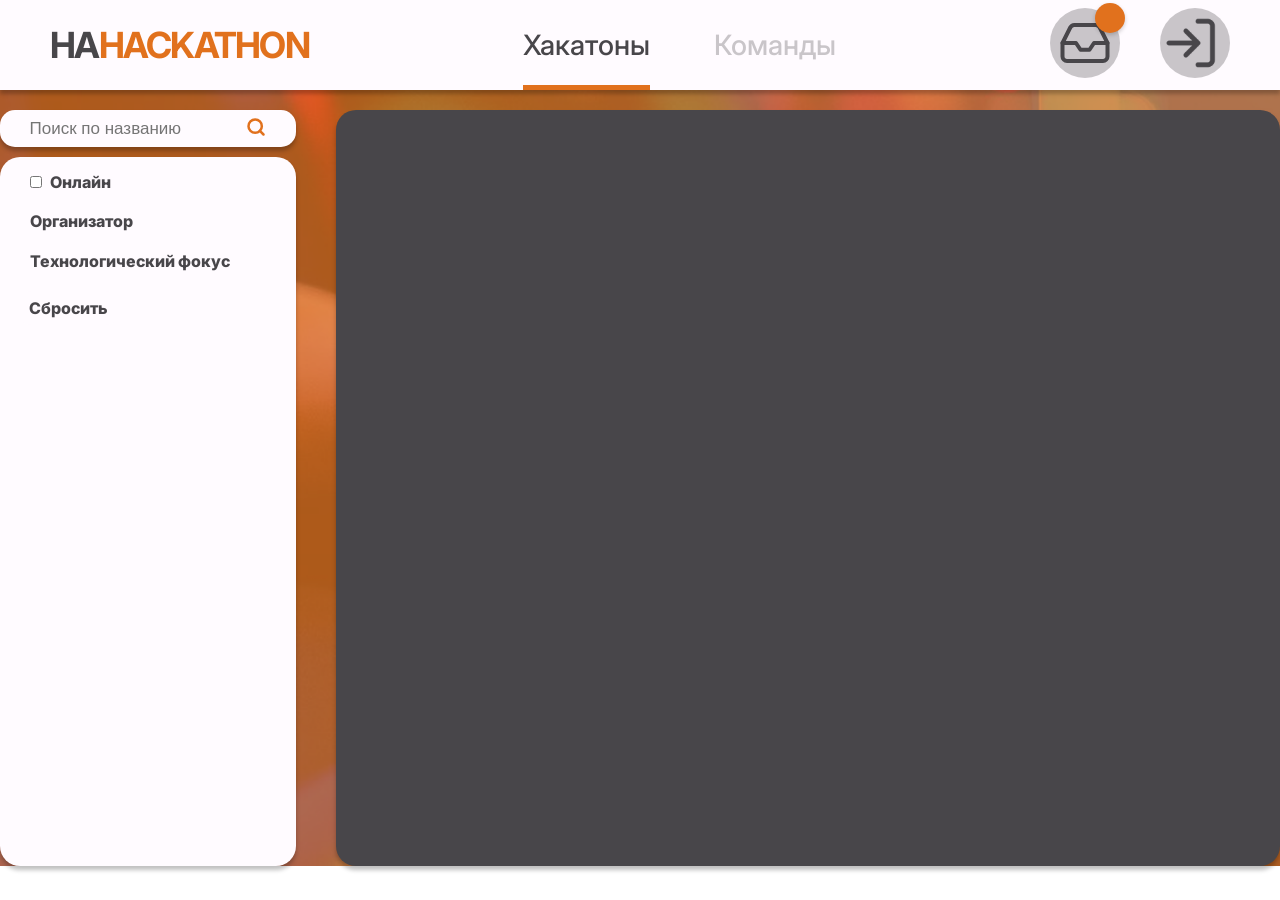
==== commit 52815752: "Добавила модалки на команды в профиле" ====
--- a/static/index.html
+++ b/static/index.html
@@ -39,7 +39,7 @@
         <div id="notification-modal" class="modal">
             <div class="modal-content">
                 <span class="close-modal">&times;</span>
-                <p id="modal-title"></p>
+                <p class="modal-title" id="modal-title"></p>
                 <p id="modal-text"></p>
             </div>
         </div>
--- a/static/css/style.css
+++ b/static/css/style.css
@@ -117,13 +117,27 @@
   border-radius: 50%;
 }
 
+.spinner {
+  text-align: center;
+  font-size: 18px;
+  padding: 20px;
+}
+
+.empty-message {
+  text-align: center;
+  font-size: 18px;
+  padding: 20px;
+  color: grey;
+}
+
 .content {
+  font-family: "Inter", serif;
   display: flex;
   flex-direction: row;
   justify-content: center;
-  padding-top: 25px;
+  padding-top: 20px;
   gap: 40px;
-  height: 80vh;
+  height: 84vh;
 }
 .content .popup {
   font-family: "Inter", serif;
@@ -139,6 +153,7 @@
   display: none;
   width: 500px;
   height: 100vh;
+  overflow-y: auto;
 }
 .content .popup .popup-title {
   padding: 20px;
@@ -197,7 +212,7 @@
 .content .notif-actions {
   padding-top: 20px;
 }
-.content p#modal-title {
+.content .modal-title {
   padding-bottom: 10px;
   font-family: "Inter", serif;
   font-weight: 500;
@@ -231,7 +246,6 @@
   flex-direction: column;
   gap: 10px;
   width: 300px;
-  max-height: 800px;
 }
 .content .left-menu .search-hackathon {
   display: flex;
@@ -476,7 +490,7 @@
 .content .profile-info {
   display: flex;
   justify-content: space-between;
-  height: 80vh;
+  height: 84vh;
   width: 900px;
   background-color: #FFFBFF;
   border-radius: 20px;
@@ -613,6 +627,7 @@
 .content .profile-info-left .profile-intersting, .content .profile-info-left .skills {
   display: flex;
   flex-direction: column;
+  flex-wrap: wrap;
   gap: 5px;
 }
 .content .profile-info-left .profile-intersting-title, .content .profile-info-left .skills-title {
@@ -639,6 +654,7 @@
 }
 .content .profile-info-left .profile-intersting-container, .content .profile-info-left .skills-container {
   display: flex;
+  flex-wrap: wrap;
   gap: 5px;
 }
 .content .profile-info-left .profile-intersting-item, .content .profile-info-left .skills-item {
